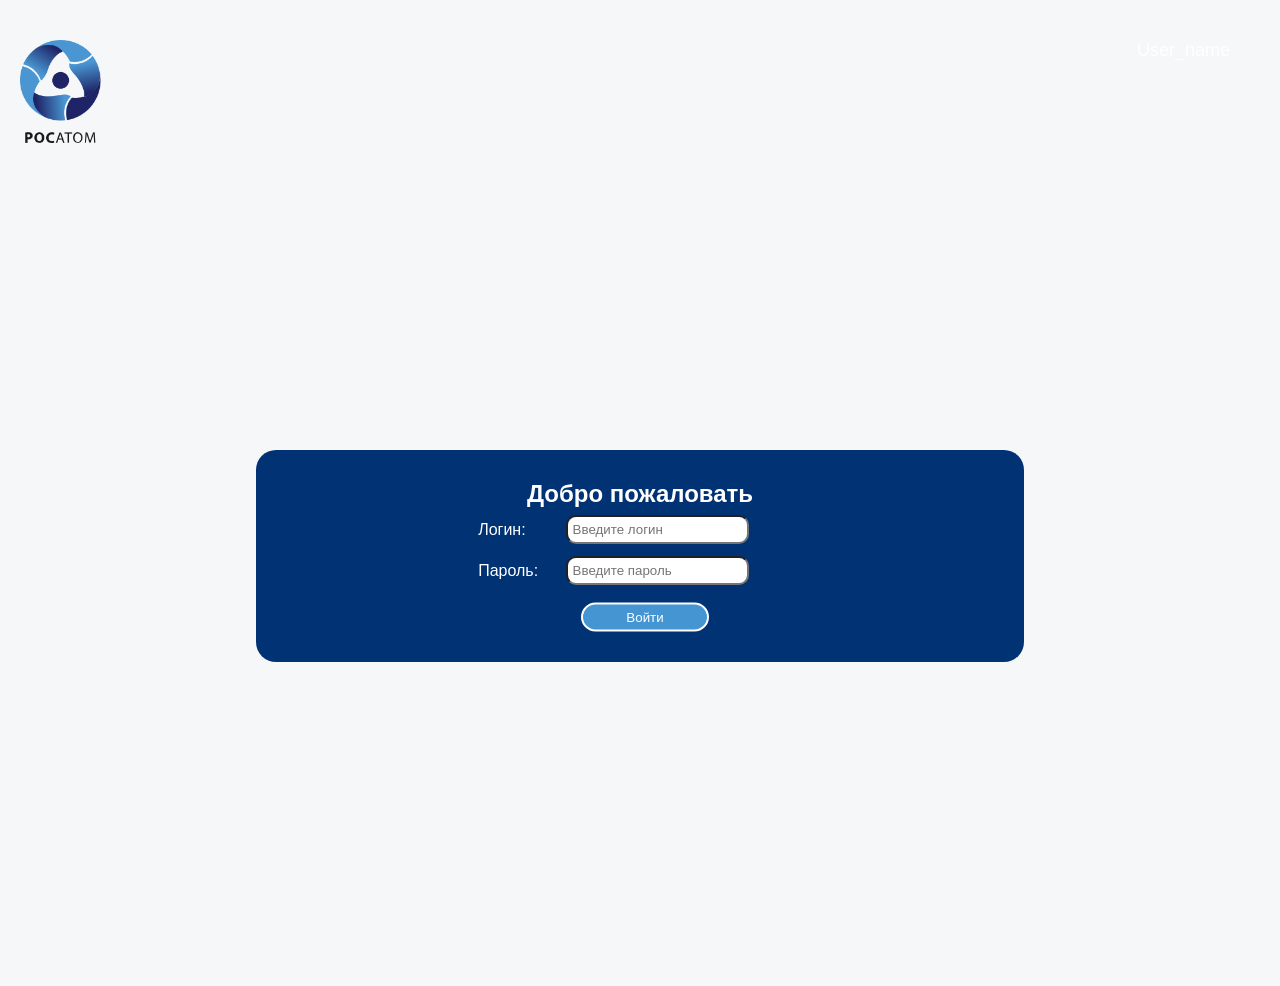
==== page/autorization.html @ 72175dfd "Add files via upload" ====
<html lang="ru">
<html>
<head>
	<meta charset="UTF-8">
	<title>Авторизация</title>
	<link rel="stylesheet" href="../css/style.css" type="text/css">
</head>

<body>
	<header>
		<div class="header_logo">
			<img src="../image/logo_rosatom.png">
		</div>
		<nav>
			<div class="topnav" id="myTopnav">
			
				<p id="sorry">User_name</p>
			</div>
		</nav>
	</header>
	
	<main>
		<div class="autorizField">
			<div class="form_log">
				<h2>Добро пожаловать</h2>
				<form name="login" onsubmit="return false;" method="post" action="#">
					<table id="log_table">
						<div class="inputs">
							<tr>
								<td id="text" width="20%"><p>Логин:</p></td>
								<td id="text" width="60%"><input type="text" name="userLogin" placeholder="Введите логин" value=""></td>
							</tr>
							
							<tr>
								<td id="text" width="20%"><p>Пароль:</p></td>
								<td id="text" width="60%"><input type="text" name="userNik" placeholder="Введите пароль" value=""></td>
								
							</tr>
						</div>
					</table>
					<input type="submit" id="logBut" name="butLog" value="Войти">
				</form>
			</div>
		</div>
	</main>
	
</body>
</html>
---- css/style.css ----
a{
	text-decoration:none;
}
body{
	font-family:'RosatomRegular';
}
/*-----------------------------------------------------------------*/
header{
	width: 100%;
	height: 10%;
	display: flex;
}
.header_logo img{
	height: 120%;
	margin-left: 20px;
}
nav{
	display: block; /* смещает только блоки */ 
	margin-left: auto;
}
#sorry{
	color: white;
}
.topnav img{
	height: 30%;
}
.topnav p{
	font-size: 18;
	display: inline-block;
	width: 30%;
	margin-right:50px;
}
.topnav a{
	width: 10%;
	margin-right:10px;
	font-size: 18;
	display: inline-block;
}
main{
	display: flex;
	flex-direction: column;
	width: 100%;
	height: 100%;	
}
.autorizField{
	width: 60%;
	background-color: #003274;
	border-radius: 20px 20px;
	margin: auto;
	padding: 30px;
	padding-bottom: 50px;
}
#log_table{
	margin: auto;
	padding-bottom:20px;
}
#text{
	color: white;
}
input[type=text]{
	padding: 5px 5px;
	margin: 5px;
	border-radius: 10px;
}
form{
	margin:0;
}
.form_log h2{
	text-align: center;
	color: white;
}
input[type=submit]{
	color: white;
	padding: 5px 5px;
	border: 2px solid white;
	border-radius: 20px;
	background-color: #4495D1;
	cursor: pointer;
	width: 10%;
}
input[type=submit]:hover{
	background-color: #6CACE4;
}
#logBut{
	margin: 5px;
    position: absolute;
    left: 50%;
    transform: translate(-50%, -50%) 
	}

/*-----------------projectList------------------*/
.filter{
	margin-left: 5%;
	margin-bottom: 10px;
}
.filter label{
	margin-right:15px;
	margin-left:15px;
}
select{
	padding: 5px 5px;
	margin: 5px;
	border-radius: 5px;
	background-color: #dfe7ea;
	border: none;
	box-shadow: 0 1px 4px rgba(0, 0, 0, 0.15);
}
option{
	background-color: white;
	border:#dfe7ea;
}
#projectName{
	margin-top: 3%;
	margin-left: 5%;
	margin-bottom:3%;
	font-size: 18px;
	font-family:RosatomBold;
}
/* скрываем чекбоксы и блоки с содержанием */
.hide {
    display: none; 
}
.hide + label ~ div{
    display: none;
}
/* оформляем текст label */
.hide + label {
    padding: 0;
    cursor: pointer;
    display: inline-block; 
}
/* вид текста label при активном переключателе */
.hide:checked + label {
    border-bottom: 0;
}
.hide:checked + img {
    background-image: url(../image/drop-up-list.png.png);
}
/* когда чекбокс активен показываем блоки с содержанием  */
.hide:checked + label + div {
    display: block; 
    background: #efefef;
    padding: 10px; 
	overflow: scroll;
	height: 20%; /* Высота блока */
}
/* скрываем чекбоксы и блоки с содержанием */
.hide1 {
    display: none; 
}
.hide1 + label ~ div{
    display: none;
}
/* оформляем текст label */
.hide1 + label {
    padding: 0;
    cursor: pointer;
    display: inline-block; 
}
/* вид текста label при активном переключателе */
.hide1:checked + label {
    border-bottom: 0;
}
.hide1:checked + img {
    background-image: url(../image/drop-up-list.png.png);
}
/* когда чекбокс активен показываем блоки с содержанием  */
.hide1:checked + label + div {
    display: block; 
    background: #efefef;
    padding: 10px; 
	overflow: scroll;
	height: 20%; /* Высота блока */
}

/* demo контейнер */
.ProjectsList {
    margin: 10%;
}
.project{
	background: #6CACE4;
	border: 2px solid #4495D1;
	border-radius: 20px;
	padding: 10px;
	margin-right: 5%;
	margin-left: 5%;
}
.project label{
	color: white;
}
.project img{
	width: 20px;
	margin-top: 0.6%;
	position: absolute;
    left: 90%;
    transform: translate(-50%, -50%) 
}
.projectName{
	display: flex;
}
.name{
	width: 40%;
	float: left; 
}
.name a{
	color: white;
}
.topnav a:hover{
	color: white;
}
.diaram{
	width: 60%;
	float: left; 
	padding:0;
	margin:0;
}
.diagram p{
	padding:0;
	margin:0;
}
:root {
  --white: #fff;
  --divider: lightgrey;
  --body: #f5f7f8;
}

* {
  padding: 0;
  margin: 0;
  box-sizing: border-box;
}

ul {
  list-style: none;
}

a {
  text-decoration: none;
  color: inherit;
}

body {
  background: var(--body);
  font-size: 16px;
  font-family: sans-serif;
  padding-top: 40px;
}

.chart-wrapper {
  max-width: 1150px;
  padding: 0 10px;
  margin: 0 auto;
}


/* CHART-VALUES
–––––––––––––––––––––––––––––––––––––––––––––––––– */
.chart-wrapper .chart-values {
  position: relative;
  display: flex;
  margin-bottom: 20px;
  font-weight: bold;
  font-size: 1.2rem;
}

.chart-wrapper .chart-values li {
  flex: 1;
  min-width: 80px;
  text-align: center;
}

.chart-wrapper .chart-values li:not(:last-child) {
  position: relative;
}

.chart-wrapper .chart-values li:not(:last-child)::before {
  content: '';
  position: absolute;
  right: 0;
  height: 510px;
  border-right: 1px solid var(--divider);
}


/* CHART-BARS
–––––––––––––––––––––––––––––––––––––––––––––––––– */
.chart-wrapper .chart-bars li {
  position: relative;
  color: var(--white);
  margin-bottom: 15px;
  font-size: 16px;
  border-radius: 20px;
  padding: 10px 20px;
  width: 0;
  opacity: 0;
  transition: all 0.65s linear 0.2s;
}

@media screen and (max-width: 600px) {
  .chart-wrapper .chart-bars li {
    padding: 10px;
  }
}





































@font-face {
font-family: "RosatomRegular"; 
src: url("../fonts/Rosatom-Regular_W/Rosatom-Regular_W.eot"); 
src: url("../fonts/Rosatom-Regular_W/Rosatom-Regular_W.eot?#iefix") format("embedded-opentype"),
url("../fonts/Rosatom-Regular_W/Rosatom-Regular_W.woff") format("woff"), 
url("../fonts/Rosatom-Regular_W/Rosatom-Regular_W.ttf") format("truetype"); 
font-style: normal; 
font-weight: normal; 
}
@font-face {
font-family: "RosatomLight"; 
src: url("../fonts/Rosatom-Light_W/Rosatom-Light_W.eot"); 
src: url("../fonts/Rosatom-Light_W/Rosatom-Light_W.eot?#iefix") format("embedded-opentype"),
url("../fonts/Rosatom-Light_W/Rosatom-Light_W.woff") format("woff"), 
url("../fonts/Rosatom-Light_W/Rosatom-Light_W.ttf") format("truetype"); 
font-style: normal; 
font-weight: normal; 
}
@font-face {
font-family: "RosatomItalic"; 
src: url("../fonts/Rosatom-Italic_W/Rosatom-Italic_W.eot"); 
src: url("../fonts/Rosatom-Italic_W/Rosatom-Italic_W.eot?#iefix") format("embedded-opentype"),
url("../fonts/Rosatom-Italic_W/Rosatom-Italic_W.woff") format("woff"), 
url("../fonts/Rosatom-Italic_W/Rosatom-Italic_W.ttf") format("truetype"); 
font-style: normal; 
font-weight: normal; 
}
@font-face {
font-family: "RosatomBold"; 
src: url("../fonts/Rosatom-Bold_W/Rosatom-Bold_W.eot"); 
src: url("../fonts/Rosatom-Bold_W/Rosatom-Bold_W.eot?#iefix") format("embedded-opentype"),
url("../fonts/Rosatom-Bold_W/Rosatom-Bold_W.woff") format("woff"), 
url("../fonts/Rosatom-Bold_W/Rosatom-Bold_W.ttf") format("truetype"); 
font-style: normal; 
font-weight: normal; 
}
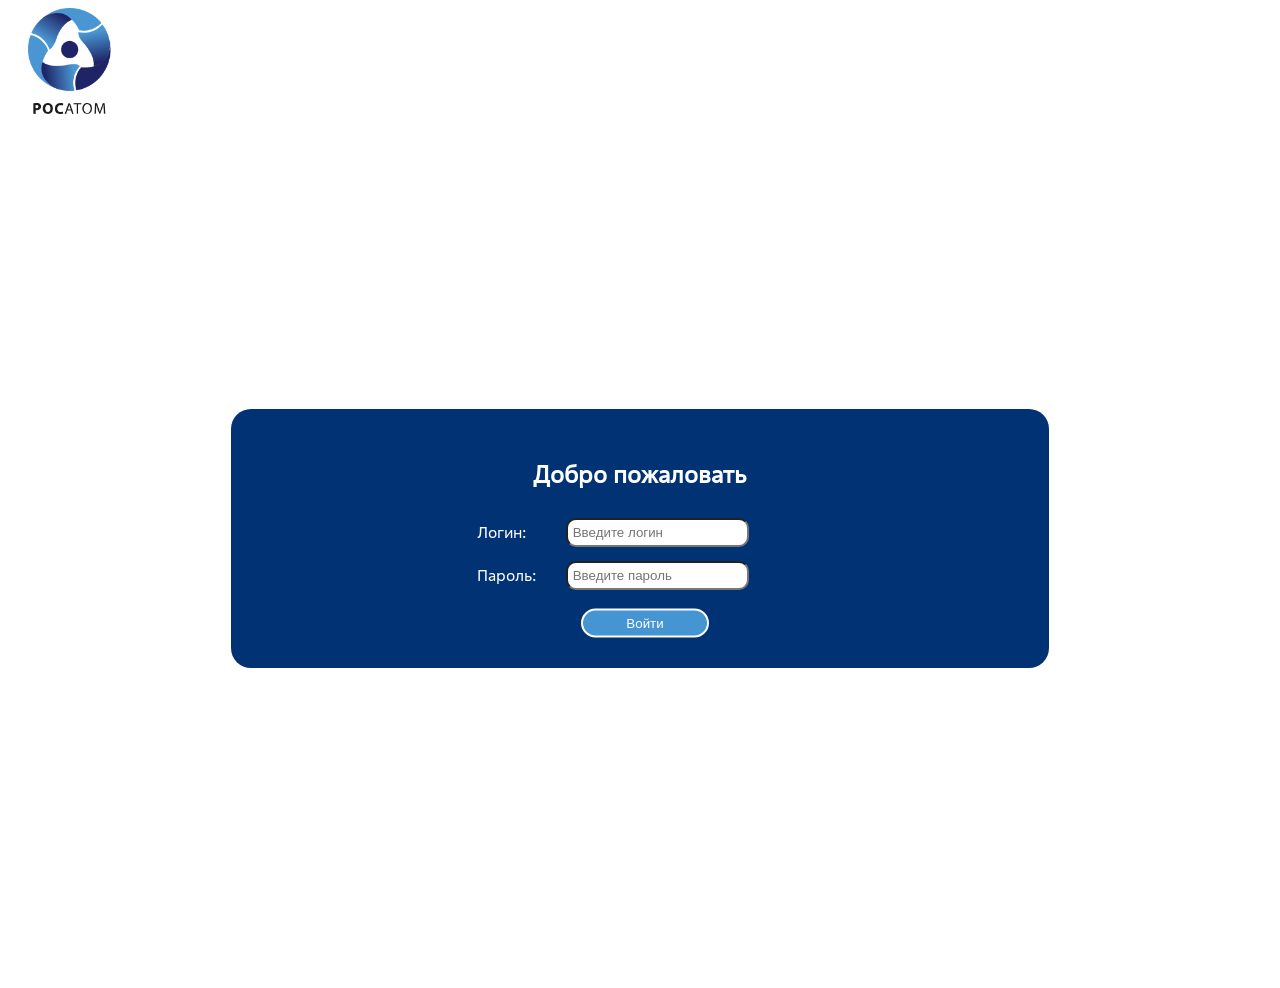
==== commit 11ff5d0c: "new data" ====
--- a/page/autorization.html
+++ b/page/autorization.html
@@ -33,7 +33,7 @@
 							
 							<tr>
 								<td id="text" width="20%"><p>Пароль:</p></td>
-								<td id="text" width="60%"><input type="text" name="userNik" placeholder="Введите пароль" value=""></td>
+								<td id="password" width="60%"><input type="text" name="userNik" placeholder="Введите пароль" value=""></td>
 								
 							</tr>
 						</div>
--- a/css/style.css
+++ b/css/style.css
@@ -63,6 +63,11 @@
 	margin: 5px;
 	border-radius: 10px;
 }
+input[type=date]{
+	padding: 5px 5px;
+	margin: 5px;
+	border-radius: 10px;
+}
 form{
 	margin:0;
 }
@@ -112,10 +117,13 @@
 }
 #projectName{
 	margin-top: 3%;
-	margin-left: 5%;
 	margin-bottom:3%;
 	font-size: 18px;
 	font-family:RosatomBold;
+	color: white;
+	background-color:#003274;
+	padding: 10px;
+	text-align: center;
 }
 /* скрываем чекбоксы и блоки с содержанием */
 .hide {
@@ -219,89 +227,20 @@
 	padding:0;
 	margin:0;
 }
-:root {
-  --white: #fff;
-  --divider: lightgrey;
-  --body: #f5f7f8;
-}
-
-* {
-  padding: 0;
-  margin: 0;
-  box-sizing: border-box;
-}
-
-ul {
-  list-style: none;
-}
-
-a {
-  text-decoration: none;
-  color: inherit;
-}
-
-body {
-  background: var(--body);
-  font-size: 16px;
-  font-family: sans-serif;
-  padding-top: 40px;
-}
-
-.chart-wrapper {
-  max-width: 1150px;
-  padding: 0 10px;
-  margin: 0 auto;
-}
-
-
-/* CHART-VALUES
-–––––––––––––––––––––––––––––––––––––––––––––––––– */
-.chart-wrapper .chart-values {
-  position: relative;
-  display: flex;
-  margin-bottom: 20px;
-  font-weight: bold;
-  font-size: 1.2rem;
-}
-
-.chart-wrapper .chart-values li {
-  flex: 1;
-  min-width: 80px;
-  text-align: center;
-}
-
-.chart-wrapper .chart-values li:not(:last-child) {
-  position: relative;
-}
-
-.chart-wrapper .chart-values li:not(:last-child)::before {
-  content: '';
-  position: absolute;
-  right: 0;
-  height: 510px;
-  border-right: 1px solid var(--divider);
-}
-
-
-/* CHART-BARS
-–––––––––––––––––––––––––––––––––––––––––––––––––– */
-.chart-wrapper .chart-bars li {
-  position: relative;
-  color: var(--white);
-  margin-bottom: 15px;
-  font-size: 16px;
-  border-radius: 20px;
-  padding: 10px 20px;
-  width: 0;
-  opacity: 0;
-  transition: all 0.65s linear 0.2s;
-}
-
-@media screen and (max-width: 600px) {
-  .chart-wrapper .chart-bars li {
-    padding: 10px;
-  }
-}
+.linkToProj{
+	margin-left:5%;
+	margin-top: 1%;
+}
+.linkToProj a {
+	color:  #025EA1;
+}
+
+
+
+
+
+
+
 
 
 
